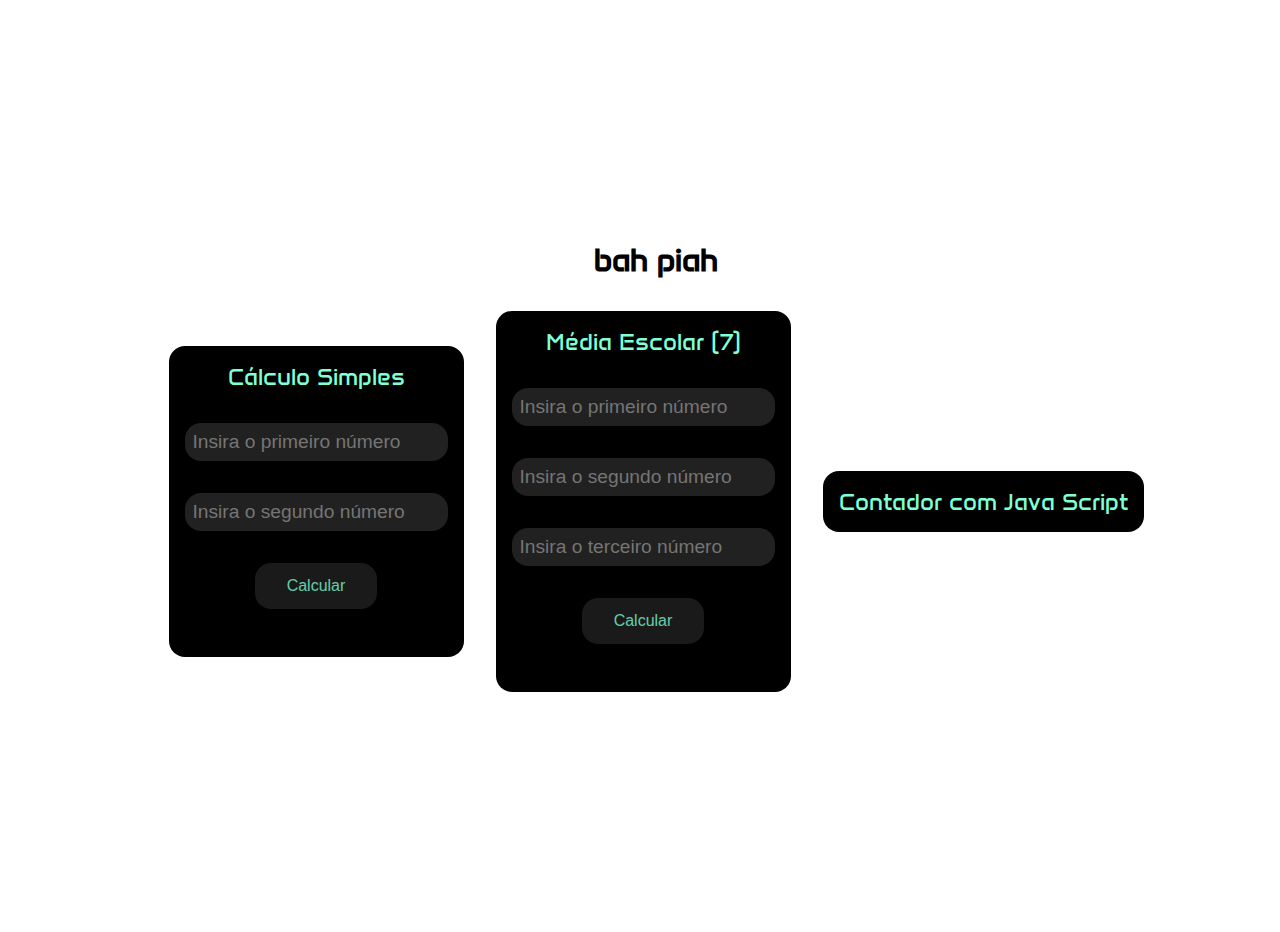
==== Simple/index.html @ 28585d82 "Reforco27/2" ====
<!DOCTYPE html>
<html lang="en">
<head>
    <meta charset="UTF-8">
    <meta http-equiv="X-UA-Compatible" content="IE=edge">
    <meta name="viewport" content="width=device-width, initial-scale=1.0">
    <title>Atividades Simples</title>
    <link rel="stylesheet" href="style.css">
    <link rel="preconnect" href="https://fonts.googleapis.com">
    <link rel="preconnect" href="https://fonts.gstatic.com" crossorigin>
    <link href="https://fonts.googleapis.com/css2?family=Anta&display=swap" rel="stylesheet">
</head>
<body>
    <h1>bah piah</h1>
    <main>
        <section>
            <h2>Cálculo Simples</h2>
            <input type="number" id="num1" placeholder="Insira o primeiro número">
            <input type="number" id="num2" placeholder="Insira o segundo número">
            <button class="btn-01" onclick="calcular()">Calcular</button>
            <p id="resposta1"></p>
        </section>
        <section>
            <h2>Média Escolar (7)</h2>
            <input type="number" id="nota1" placeholder="Insira o primeiro número">
            <input type="number" id="nota2" placeholder="Insira o segundo número">
            <input type="number" id="nota3" placeholder="Insira o terceiro número">
            <button class="btn-01" onclick="calcular()">Calcular</button>
            <p id="resposta2"></p>
        </section>
        <section>
            <h2>Contador com Java Script</h2>
        </section>
    </main>
    <script src="script.js"></script>
</body>
</html>
---- Simple/style.css ----
*{
    margin: 0;
    padding: 0;
}

body{
    display: flex;
    flex-direction: column;
    align-items: center;
    justify-content: center;
    gap: 2rem;
    padding: 1rem;
    width: 100vw;
    height: 100vh;
    font-family: "Anta", sans-serif;
}

main{
    display: flex;
    flex-direction: row;
    align-items: center;
    justify-content: center;
    gap: 2rem;
}

h1{
    font-weight: 900;
}

h2{
    font-weight: 400;
}

section{
    display: flex;
    flex-direction: column;
    align-items: center;
    justify-content: center;
    gap: 2rem;
    background-color: black;
    color: aquamarine;
    padding: 1rem;
    border-radius: 1rem;
}

input{
    background-color: rgb(34, 33, 33);
    color: aquamarine;
    border: none;
    padding: 0.5rem;
    border-radius: 1rem;
    font-size: 1.2rem;
}

.btn-01{
    background-color: rgb(34, 33, 33);
    color: aquamarine;
    border: none;
    padding: 0.9rem 2rem;
    border-radius: 1rem;
    font-size: 1rem;
    opacity: 0.8;
}

.btn-01:hover{
    cursor: pointer;
    opacity: 1;
}
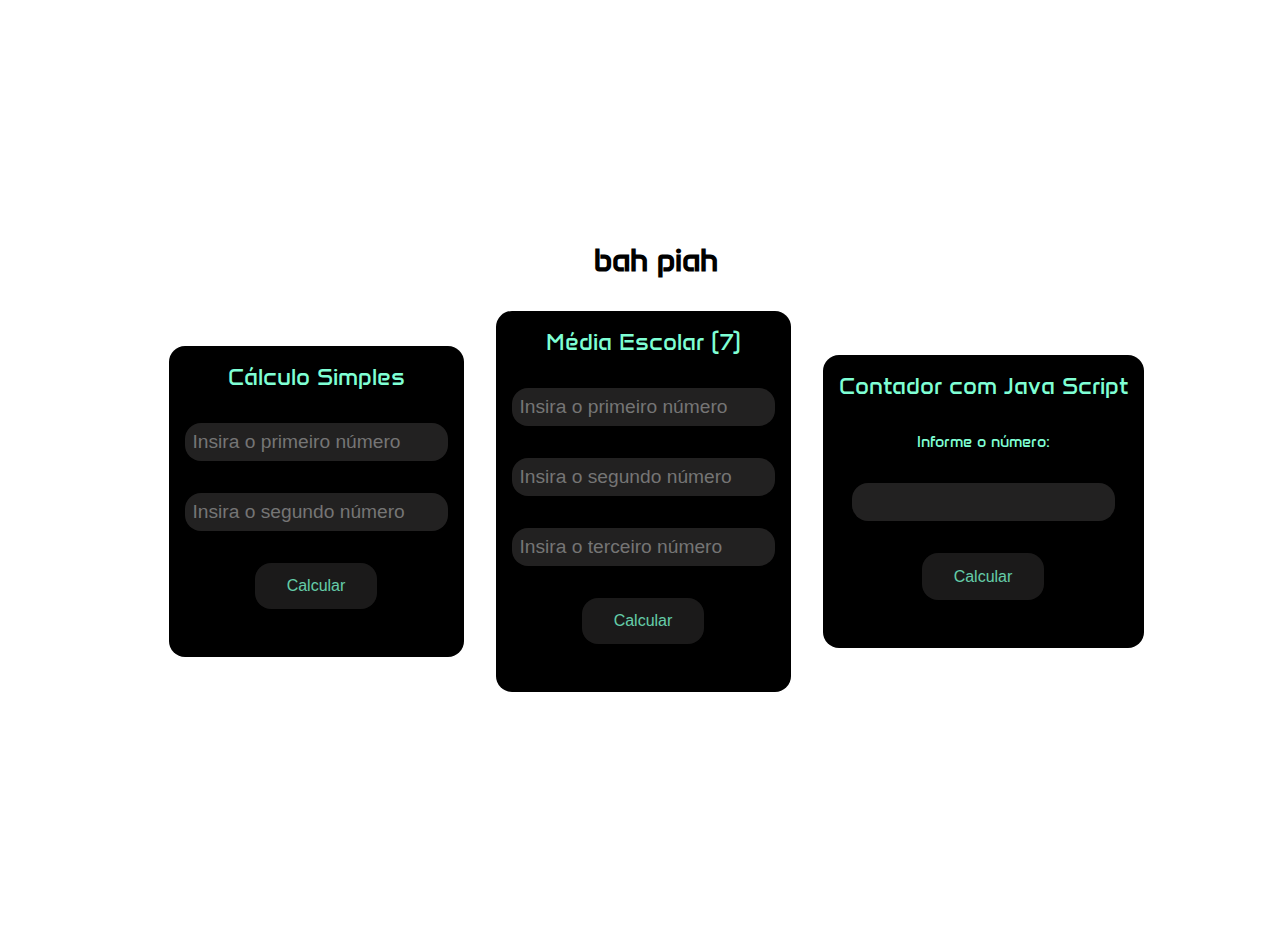
==== commit a8ba6480: "Aula28/02" ====
--- a/Simple/index.html
+++ b/Simple/index.html
@@ -9,6 +9,7 @@
     <link rel="preconnect" href="https://fonts.googleapis.com">
     <link rel="preconnect" href="https://fonts.gstatic.com" crossorigin>
     <link href="https://fonts.googleapis.com/css2?family=Anta&display=swap" rel="stylesheet">
+    <script src="https://code.jquery.com/jquery-3.7.0.js"></script>
 </head>
 <body>
     <h1>bah piah</h1>
@@ -25,11 +26,15 @@
             <input type="number" id="nota1" placeholder="Insira o primeiro número">
             <input type="number" id="nota2" placeholder="Insira o segundo número">
             <input type="number" id="nota3" placeholder="Insira o terceiro número">
-            <button class="btn-01" onclick="calcular()">Calcular</button>
+            <button class="btn-01" onclick="media()">Calcular</button>
             <p id="resposta2"></p>
         </section>
         <section>
             <h2>Contador com Java Script</h2>
+            <label for="numeroInput">Informe o número:</label>
+            <input type="number" id="numeroInput" required>
+            <button class="btn-01" onclick="contar()">Calcular</button>
+            <p id="resultado3"></p>
         </section>
     </main>
     <script src="script.js"></script>
